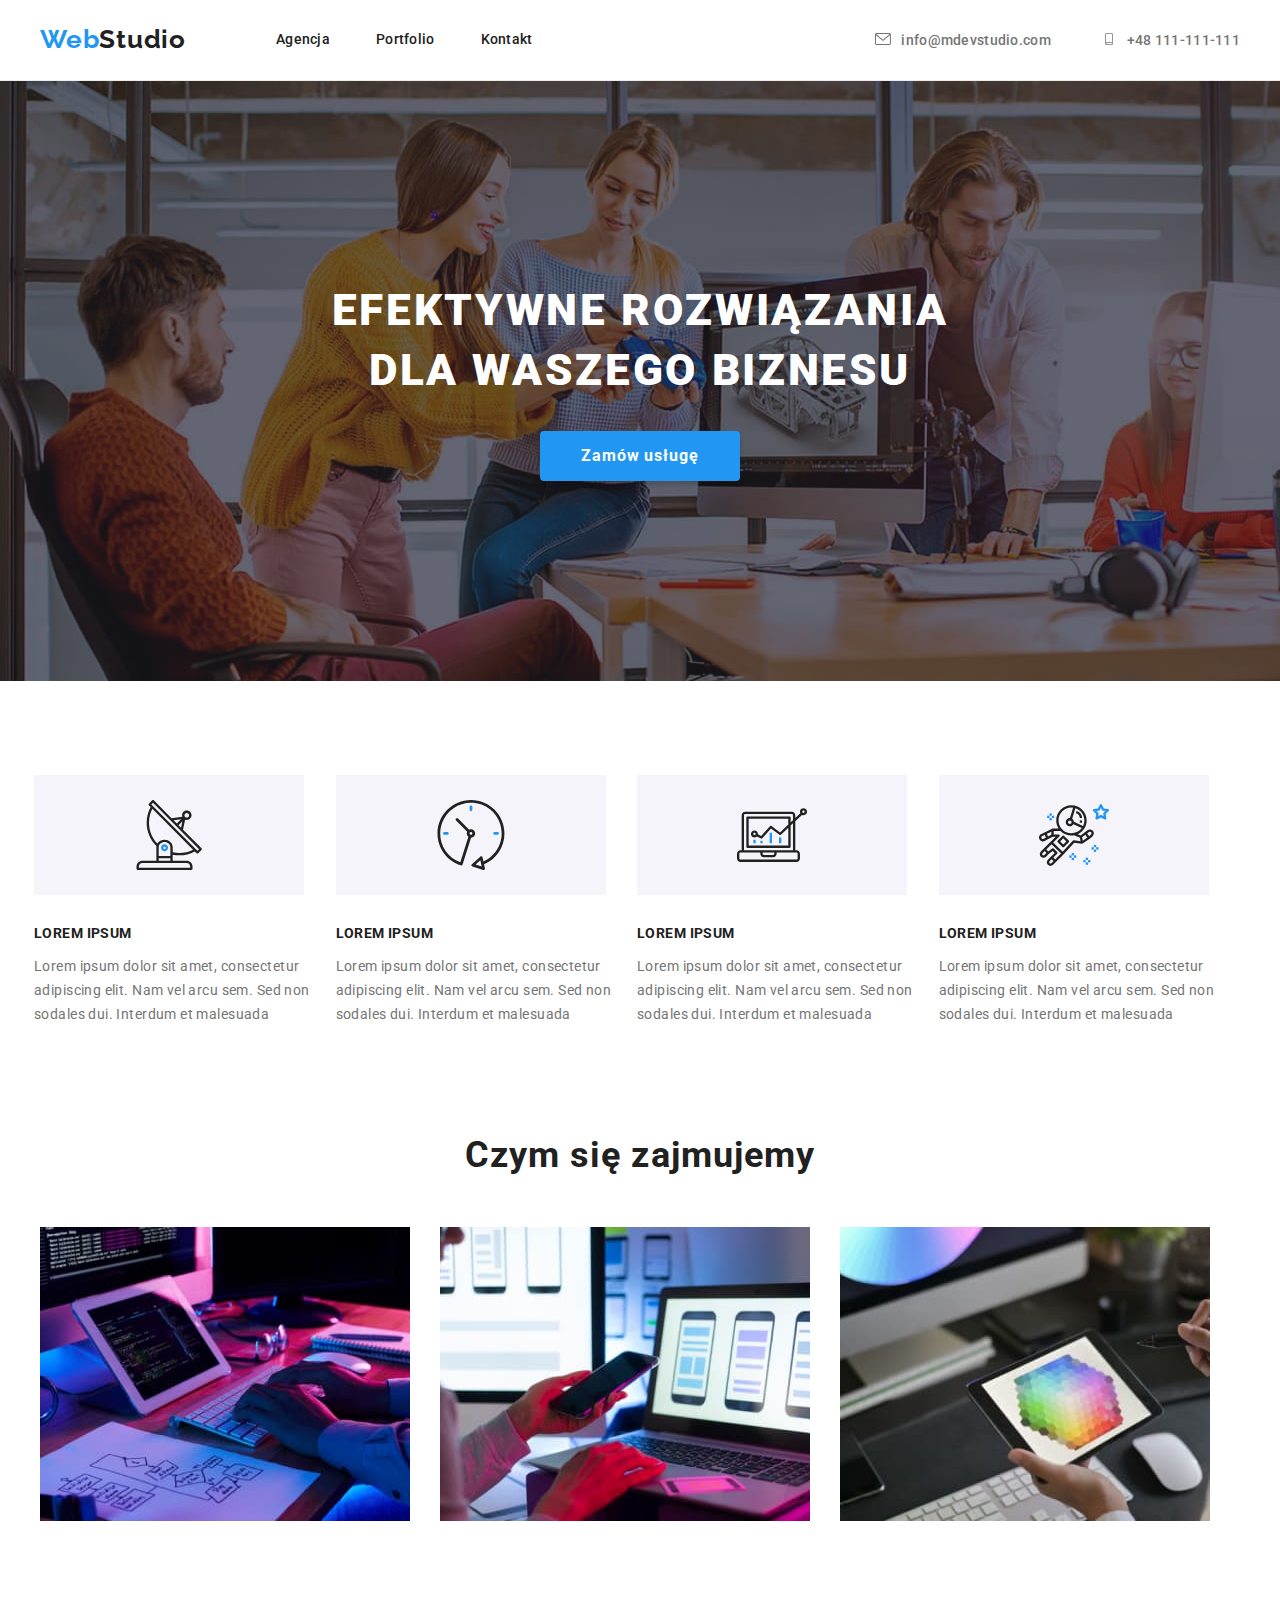
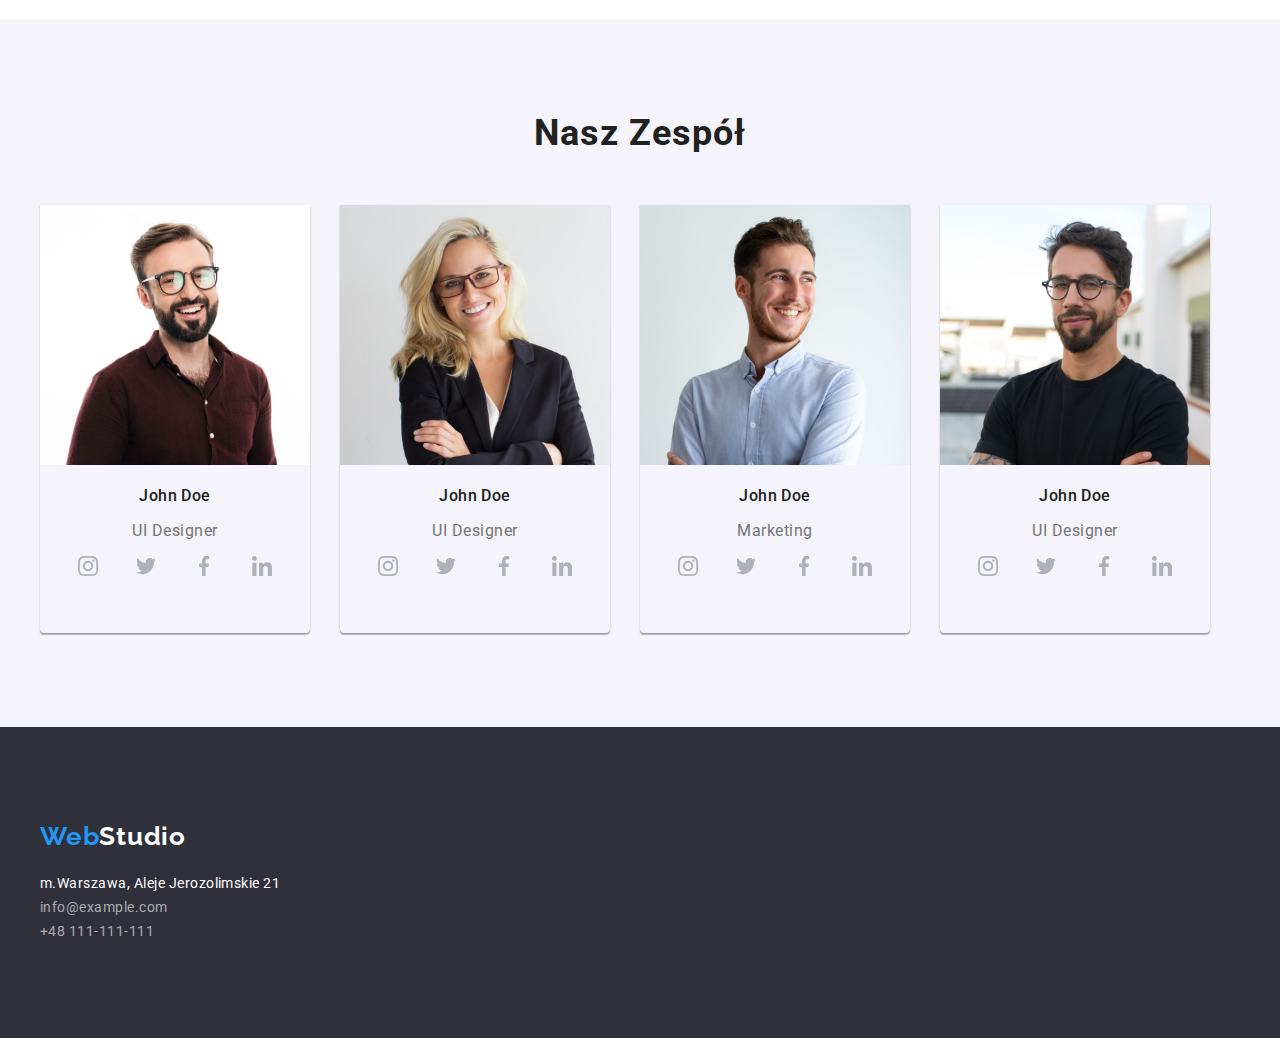
==== index.html @ e5f401e1 "social ikonki" ====
<!DOCTYPE html>
<html lang="pl">
  <head>
    <meta charset="utf-8" />
    <link
      rel="stylesheet"
      href="https://cdnjs.cloudflare.com/ajax/libs/modern-normalize/1.0.0/modern-normalize.min.css"
    />
    <link rel="stylesheet" href="./css/style.css" />
    <link rel="preconnect" href="https://fonts.googleapis.com" />
    <link rel="preconnect" href="https://fonts.gstatic.com" crossorigin />
    <link
      href="https://fonts.googleapis.com/css2?family=Raleway:wght@700&family=Roboto:wght@400;500;700;900&display=swap"
      rel="stylesheet"
    />
    <title>WebStudio</title>
  </head>

  <body>
    <header class="header">
      <div class="container">
        <a class="logo" href="index.html"
          >Web<span class="span-logo">Studio</span></a
        >
        <nav class="navigation">
          <ul class="nav-list">
            <li class="nav-list-item">
              <a class="nav-list-link" href="./index.html">Agencja</a>
            </li>
            <li class="nav-list-item">
              <a class="nav-list-link" href="./portfolio.html">Portfolio</a>
            </li>
            <li class="nav-list-item">
              <a class="nav-list-link" href="/contact">Kontakt</a>
            </li>
          </ul>
        </nav>

        <a class="nav-address-mail" href="mailto:info@devstudio.com">
          <svg class="icon-envelope">
            <use href="./images/icons.svg#icon-envelope"></use></svg
          >info@mdevstudio.com</a
        >
        <a class="nav-address-phone" href="tel:+48111111111">
          <svg class="icon-smartphone">
            <use href="./images/icons.svg#icon-smartphone"></use></svg
          >+48 111-111-111</a
        >
      </div>
    </header>

    <main>
      <section class="welcome">
        <div class="container">
          <h1 class="main-header">EFEKTYWNE ROZWIĄZANIA DLA WASZEGO BIZNESU</h1>
          <button class="main-button" type="button">Zamów usługę</button>
        </div>
      </section>
      <section class="advantages section">
        <div class="container">
          <ul class="lorem-list">
            <li class="lorem-list-item">
              <div class="icon">
                <svg class="icon-group">
                  <use href="./images/icons.svg#icon-Group1"></use>
                </svg>
              </div>
              <h3 class="heading">LOREM IPSUM</h3>
              <p class="lorem-list-p">
                Lorem ipsum dolor sit amet, consectetur adipiscing elit. Nam vel
                arcu sem. Sed non sodales dui. Interdum et malesuada
              </p>
            </li>
            <li class="lorem-list-item">
              <div class="icon">
                <svg class="icon-group">
                  <use href="./images/icons.svg#icon-clock"></use>
                </svg>
              </div>
              <h3 class="heading">LOREM IPSUM</h3>
              <p class="lorem-list-p">
                Lorem ipsum dolor sit amet, consectetur adipiscing elit. Nam vel
                arcu sem. Sed non sodales dui. Interdum et malesuada
              </p>
            </li>
            <li class="lorem-list-item">
              <div class="icon">
                <svg class="icon-group">
                  <use href="./images/icons.svg#icon-Group3"></use>
                </svg>
              </div>
              <h3 class="heading">LOREM IPSUM</h3>
              <p class="lorem-list-p">
                Lorem ipsum dolor sit amet, consectetur adipiscing elit. Nam vel
                arcu sem. Sed non sodales dui. Interdum et malesuada
              </p>
            </li>
            <li class="lorem-list-item">
              <div class="icon">
                <svg class="icon-group">
                  <use href="./images/icons.svg#icon-Group4"></use>
                </svg>
              </div>
              <h3 class="heading">LOREM IPSUM</h3>
              <p class="lorem-list-p">
                Lorem ipsum dolor sit amet, consectetur adipiscing elit. Nam vel
                arcu sem. Sed non sodales dui. Interdum et malesuada
              </p>
            </li>
          </ul>
        </div>
      </section>

      <section class="section">
        <div class="container">
          <h2 class="section-header">Czym się zajmujemy</h2>
          <ul class="works-list">
            <li class="works-list-item">
              <img
                src="./images/box1.jpg"
                alt="osoba pracująca przy komputerze"
                width="370"
                height="294"
              />
            </li>
            <li class="works-list-item">
              <img
                src="./images/box2.jpg"
                alt="osoba sprawdzająca telefon przy komputerze"
                width="370"
                height="294"
              />
            </li>
            <li class="works-list-item">
              <img
                src="./images/box3.jpg"
                alt="osoba sprawdzająca gamę kolorów na tablecie"
                width="370"
                height="294"
              />
            </li>
          </ul>
        </div>
      </section>

      <section class="section team">
        <div class="container">
          <h2 class="section-header">Nasz Zespół</h2>
          <ul class="team-list">
            <li class="team-list-item">
              <figure class="team-list-card">
                <img
                  src="./images/img1.jpg"
                  width="270"
                  height="260"
                  alt="product designer"
                />
                <figcaption class="team-caption">
                  <p class="name">John Doe</p>
                  <p class="tile">UI Designer</p>
                </figcaption>
                <div class="socials-links">
                  <a class="team-list-link" href="#">
                    <svg class="social-icon">
                      <use href="./images/icons.svg#icon-instagram"></use>
                    </svg>
                  </a>
                  <a class="team-list-link" href="#">
                    <svg class="social-icon">
                      <use href="./images/icons.svg#icon-twitter"></use>
                    </svg>
                  </a>
                  <a class="team-list-link" href="#">
                    <svg class="social-icon">
                      <use href="./images/icons.svg#icon-facebook"></use>
                    </svg>
                  </a>
                  <a class="team-list-link" href="#">
                    <svg class="social-icon">
                      <use href="./images/icons.svg#icon-linkedin"></use>
                    </svg>
                  </a>
                </div>
              </figure>
            </li>
            <li class="team-list-item">
              <figure class="team-list-card">
                <img
                  src="./images/img.jpg"
                  width="270"
                  height="260"
                  alt="frontend developer"
                />
                <figcaption>
                  <p class="name">John Doe</p>
                  <p class="tile">UI Designer</p>
                </figcaption>
                <div class="socials-links">
                  <a class="team-list-link" href="#">
                    <svg class="social-icon">
                      <use href="./images/icons.svg#icon-instagram"></use>
                    </svg>
                  </a>
                  <a class="team-list-link" href="#">
                    <svg class="social-icon">
                      <use href="./images/icons.svg#icon-twitter"></use>
                    </svg>
                  </a>
                  <a class="team-list-link" href="#">
                    <svg class="social-icon">
                      <use href="./images/icons.svg#icon-facebook"></use>
                    </svg>
                  </a>
                  <a class="team-list-link" href="#">
                    <svg class="social-icon">
                      <use href="./images/icons.svg#icon-linkedin"></use>
                    </svg>
                  </a>
                </div>
              </figure>
            </li>
            <li class="team-list-item">
              <figure class="team-list-card">
                <img
                  src="./images/img2.jpg"
                  width="270"
                  height="260"
                  alt="Marketing"
                />
                <figcaption>
                  <p class="name">John Doe</p>
                  <p class="tile">Marketing</p>
                </figcaption>
                <div class="socials-links">
                  <a class="team-list-link" href="#">
                    <svg class="social-icon">
                      <use href="./images/icons.svg#icon-instagram"></use>
                    </svg>
                  </a>
                  <a class="team-list-link" href="#">
                    <svg class="social-icon">
                      <use href="./images/icons.svg#icon-twitter"></use>
                    </svg>
                  </a>
                  <a class="team-list-link" href="#">
                    <svg class="social-icon">
                      <use href="./images/icons.svg#icon-facebook"></use>
                    </svg>
                  </a>
                  <a class="team-list-link" href="#">
                    <svg class="social-icon">
                      <use href="./images/icons.svg#icon-linkedin"></use>
                    </svg>
                  </a>
                </div>
              </figure>
            </li>
            <li class="team-list-item">
              <figure class="team-list-card">
                <img
                  src="./images/img3.jpg"
                  width="270"
                  height="260"
                  alt="UI Designer"
                />
                <figcaption>
                  <p class="name">John Doe</p>
                  <p class="tile">UI Designer</p>
                </figcaption>
                <div class="socials-links">
                  <a class="team-list-link" href="#">
                    <svg class="social-icon">
                      <use href="./images/icons.svg#icon-instagram"></use>
                    </svg>
                  </a>
                  <a class="team-list-link" href="#">
                    <svg class="social-icon">
                      <use href="./images/icons.svg#icon-twitter"></use>
                    </svg>
                  </a>
                  <a class="team-list-link" href="#">
                    <svg class="social-icon">
                      <use href="./images/icons.svg#icon-facebook"></use>
                    </svg>
                  </a>
                  <a class="team-list-link" href="#">
                    <svg class="social-icon">
                      <use href="./images/icons.svg#icon-linkedin"></use>
                    </svg>
                  </a>
                </div>
              </figure>
            </li>
          </ul>
        </div>
      </section>
    </main>

    <footer class="footer section">
      <div class="container">
        <a class="logo-down" href="/logo"
          >Web<span class="footer-logo">Studio</span></a
        >
        <address class="address">
          m.Warszawa, Aleje Jerozolimskie 21
          <a class="foot-link" href="mailto:info@example.com"
            >info@example.com</a
          >
          <a class="foot-link" href="tel:+48111111111">+48 111-111-111</a>
        </address>
      </div>
    </footer>
  </body>
</html>
---- css/style.css ----
:root {
    --main-font: 'Roboto', sans-serif;
    --secondary-font: 'Raleway', sans-serif;
    --main-color: #757575;
    --secondary-color: #2196f3;
    --third-color: #fff;
    --four-color: #212121;
    --fifth-color: #2f303a;
    --sixth-color: rgba(255, 255, 255, 0.6);
    --seventh-color: #F5F4FA;
    --header-color: #ECECEC;
    --shadow-color: rgba(0, 0, 0, 0.15);
    --team-shadow-color: rgba(0, 0, 0, 0.12), 0px 1px 1px rgba(0, 0, 0, 0.14), 0px 2px 1px rgba(0, 0, 0, 0.2);
    --button-shadow-color: rgba(0, 0, 0, 0.1), 0px 1px 2px rgba(0, 0, 0, 0.08), 0px 2px 2px rgba(0, 0, 0, 0.12);
    --bg-overlay: rgba(47, 48, 58, 0.4);                   
}
body {
    font-family: var(--main-font);
    color: var(--main-color);
}

/*==== COMPONENTS ====*/
.button:hover, .button:focus, .main-button:hover, .main-button:focus {
    background-color: var(--secondary-color);
    color: var(--third-color);
    cursor: pointer;
    box-shadow: 0px 3px 1px var(--button-shadow-color);
    border-radius: 4px;
}

.span-logo {
    color: var(--four-color);
}

.footer-logo {
    color: var(--third-color);
}

.container {
    width: 1200px;
    margin: 0 auto;
}

.section {
    padding: 94px 0;
}

h1, h2, h3, h4, h5, h6 {
    margin: 0;
}
.lorem-list, .works-list, .team-list, .button-list, .nav-list, .photo-list {
    list-style-type: none;
}

ul, li {
    margin: 0;
    padding: 0;
}

p {
    padding: 0;
} 

figure, figcaption {
    margin: 0;
    padding: 0;
}

.nav-list-link:hover, .nav-list-link:focus, .nav-address-mail:hover,
.nav-address-mail:focus, .nav-address-phone:hover, .nav-address-phone:focus,
.team-list-link:hover, .team-list-link:focus {
    color: var(--secondary-color);
}

/*==== HEADER ====*/

.header {
    border-bottom: 1px solid var(--header-color)
}

.header .container {
    display: flex;
    padding-top: 24px;
    padding-bottom: 25px;
    align-items: center;
}

.logo, .logo-down {
    font-family: var(--secondary-font);
    font-size: 26px;
    line-height: 1.192;
    font-weight: 700;
    letter-spacing: 0.03em;
    text-decoration: none;
    color: var(--secondary-color);
    margin-right: 90px;
}

.nav-list {
    display: flex;
}

.nav-list-item:not(:last-child) {
    margin-right: 46px;
}

.nav-list-link {
    color: var(--four-color);
}

.nav-address-mail, .nav-address-phone {
    display: flex;
    color: var(--main-color);
    align-items: center;
    
}
.nav-address-mail {
    margin-left: auto;
    margin-right: 50px;
}

.icon-smartphone, .icon-envelope {
    width: 16px;
    height: 12px;
    margin-right: 10px;
}

.nav-list-link, .nav-address-mail, .nav-address-phone {
    font-weight: 500;
    font-size: 14px;
    line-height: 1.142;
    letter-spacing: 0.02em;
    text-decoration: none;
}

/*==== MAIN ====*/

.welcome {
    background-image: linear-gradient(
        var(--bg-overlay),
        var(--bg-overlay)),
    url("/images/bg-img.jpg");
    background-size: cover;
    background-repeat: no-repeat;
    display: flex;
    padding-top: 200px;
    padding-bottom: 200px;
}

.welcome .main-header {
    width: 696px;
    text-align: center;
    margin-left: auto;
    margin-right: auto;
}

.main-header {
    font-weight: 900;
    font-size: 44px;
    line-height: 1.363;
    letter-spacing: 0.06em;
    text-transform: uppercase;
    color: var(--third-color);
    margin-bottom: 30px;
}

.main-button {
    display: block;
    color: var(--third-color);
    background-color: var(--secondary-color);
    margin-right: auto;
    margin-left: auto;
    padding: 10px 41px;
    font-weight: 700;
    font-size: 16px;
    line-height: 1.875;
    align-items: center;
    text-align: center;
    letter-spacing: 0.06em;
    border-style: none;
    box-shadow: 0px 4px 4px var(--shadow-color);
    border-radius: 4px;
}

.advantages {
    padding-bottom: 0;
}

.lorem-list {
    display: flex;
    justify-content: space-evenly;
    margin-left: -30px;
}

.lorem-list-item {
    flex-basis: calc(100% / 4 - 30px);
  }

.icon {
    width: 270px;
    height: 120px;
    background-color: var(--seventh-color);
    display: flex;
    justify-content: center;
    align-items: center;
    margin-bottom: 30px;
}

.icon-group {
    width: 70px;
    height: 70px; 
}

.heading {
    color: var(--four-color);
    text-transform: uppercase;
    font-weight: 700;
    font-size: 14px;
    line-height: 1.142;
    letter-spacing: 0.03em;ś
}

.lorem-list-p {
    font-size: 14px;
    line-height: 1.714;
    letter-spacing: 0.03em;
    color: var(--main-color);
}

.section-header {
    font-weight: 700;
    font-size: 36px;
    line-height: 1.166;
    letter-spacing: 0.03em;
    text-align: center;
    margin-bottom: 50px;
    color: var(--four-color);
}

.works-list {
    display: flex;
    justify-content: space-evenly;
    margin-left: -30px;
}

.works-list-item {
    flex-basis: calc(100%/3-30px);
}

.team {
    background-color: var(--seventh-color);  
}

.team-list {
    display: flex;
    justify-content: space-evenly;
    margin-left: -30px;
}

.team-list-item: {
    flex-basis: calc(100%/4-30px);
  }

.team-list-card {
    box-shadow: 0px 1px 3px var(--team-shadow-color);
    border-radius: 0px 0px 4px 4px;
    height: 428px;
}

.socials-links {
    display: flex;
    justify-content: space-evenly;
    align-content: center;
}

.team-list-link {
    text-decoration: none;

}

.social-icon {
    width: 20px;
    height: 20px; 
}

.team-list-link:focus, .team-list-link:hover {
    width: 44px;
    height: 44px;
    background-color: var(--secondary-color);
    border-radius: 50%;
    fill: var(--third-color);
}

.name {
    font-weight: 500;
    font-size: 16px;
    line-height: 1.187;
    letter-spacing: 0.03rem;
    color: var(--four-color);
    text-align: center;
}

.tile {
    font-size: 16px;
    line-height: 1.187;
    letter-spacing: 0.03rem;
    text-align: center;
}

/* ===== FOOTER ===== */

.footer {
    background-color: var(--fifth-color);
}

.container .address {
    display: flex;
    flex-direction: column;
}

.address {
    font-size: 14px;
    line-height: 1.714;
    color: var(--third-color);
    font-style: normal;
    letter-spacing: 0.03rem;
    margin-top: 20px;
}

.foot-link {
    text-decoration: none;
    color: var(--sixth-color);
}

.foot-link:hover, .foot-link:focus {
    color: var(--secondary-color);
}

/* ===== PORTFOLIO ===== */
.button { 
    font-weight: 500;
    font-size: 16px;
    line-height: 1.625;
    letter-spacing: 0.03em;
    color: var(--four-color);
    text-align: center;
    background-color: var(--seventh-color);
    border-radius: 4px;
    border: transparent;
}

.button-list {
    display: flex;
    justify-content: center;
    margin-bottom: 50px;
}

.button-list-item:not(:last-child) {
    margin-right: 8px;
}

.photo-list {
    display: flex;
    flex-wrap: wrap;
    margin-left: -30px;
    margin-top: -30px;
    justify-content: space-between;
}

.list-item {
    margin-left: 30px;
    margin-top: 30px;
    flex-basis: calc(100% / 3 - 30px);
}

.text-border {
    border-left: 1px solid #EEEEEE;
    border-bottom: 1px solid #EEEEEE;
    border-right: 1px solid #EEEEEE;
    width: 370px;
    padding-left: 24px;
}

.overtitle {
    color: var(--four-color);
    font-weight: 700;
    font-size: 18px;
    line-height: 2;
    letter-spacing: 0.06em;
    margin: 0;
    padding: 0;
}

.undertitle {
    font-size: 16px;
    line-height: 30px;
    letter-spacing: 0.03em;
    text-align: left;

}
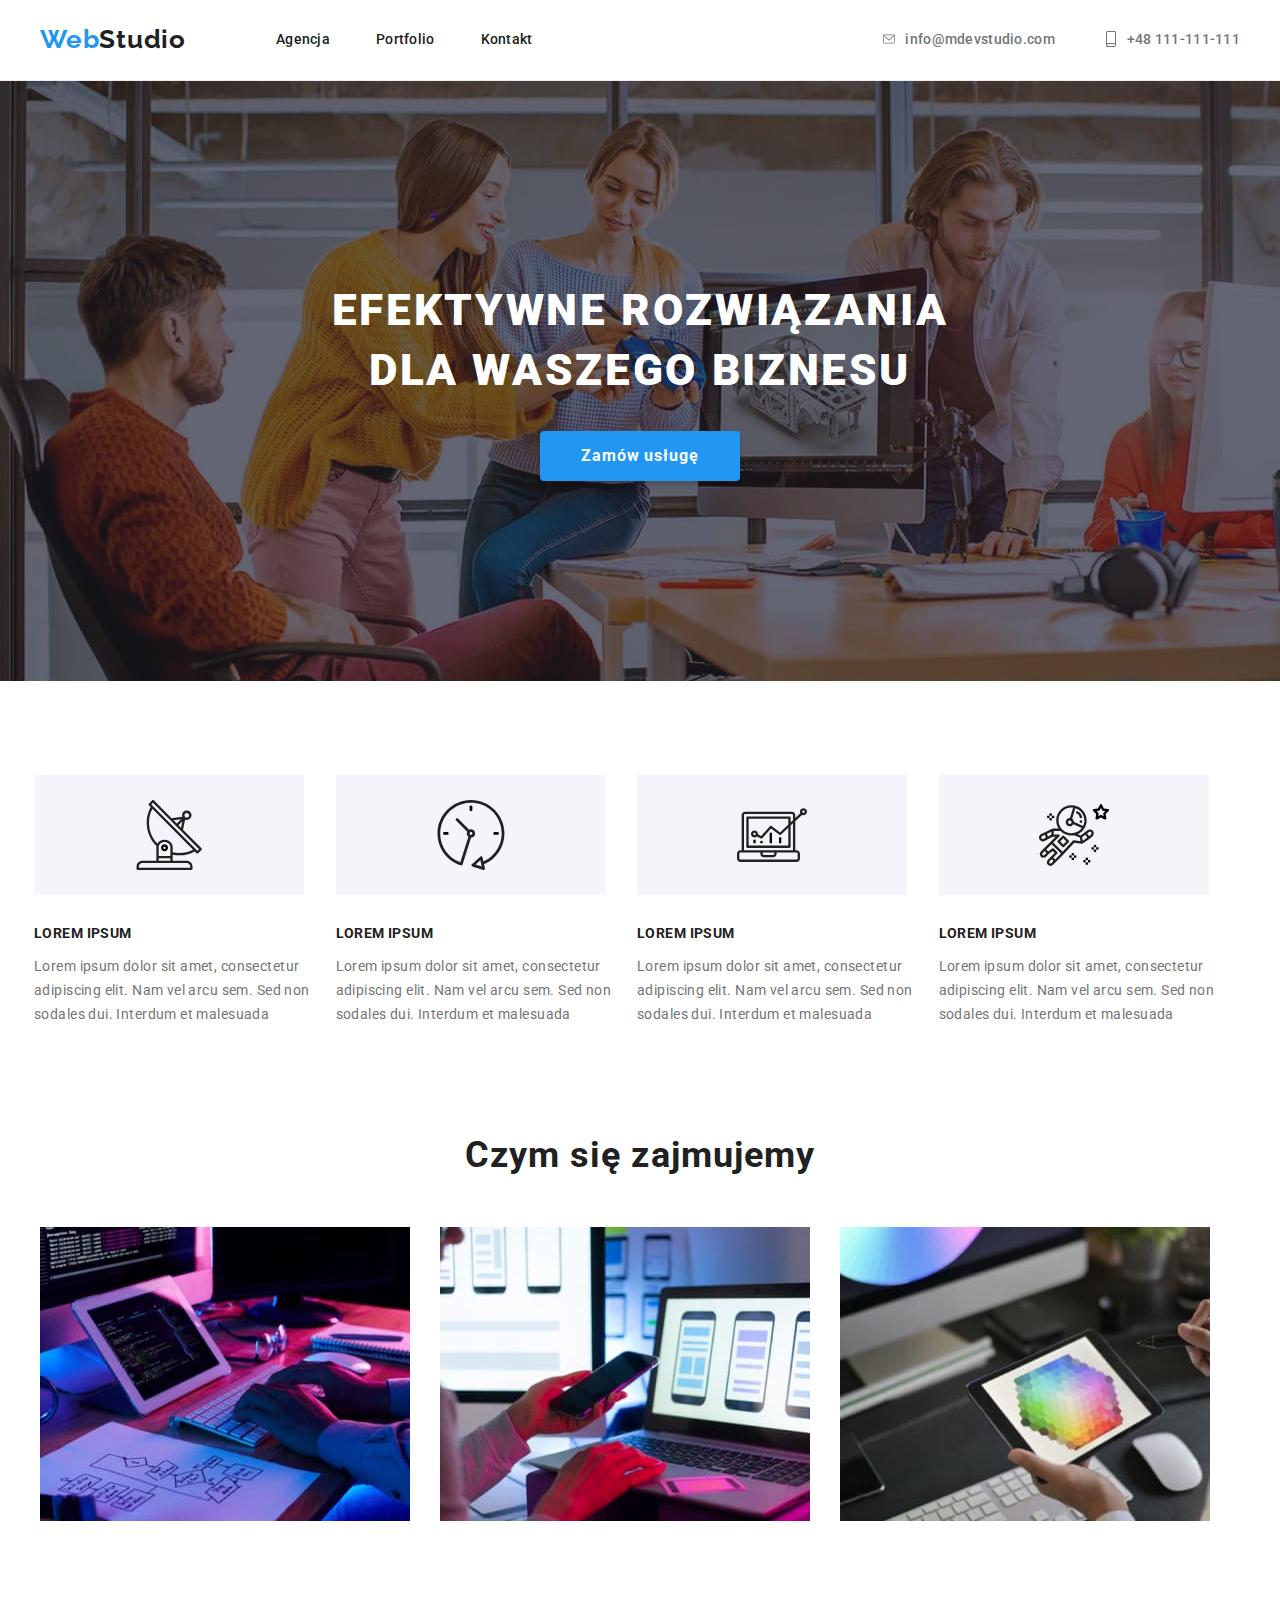
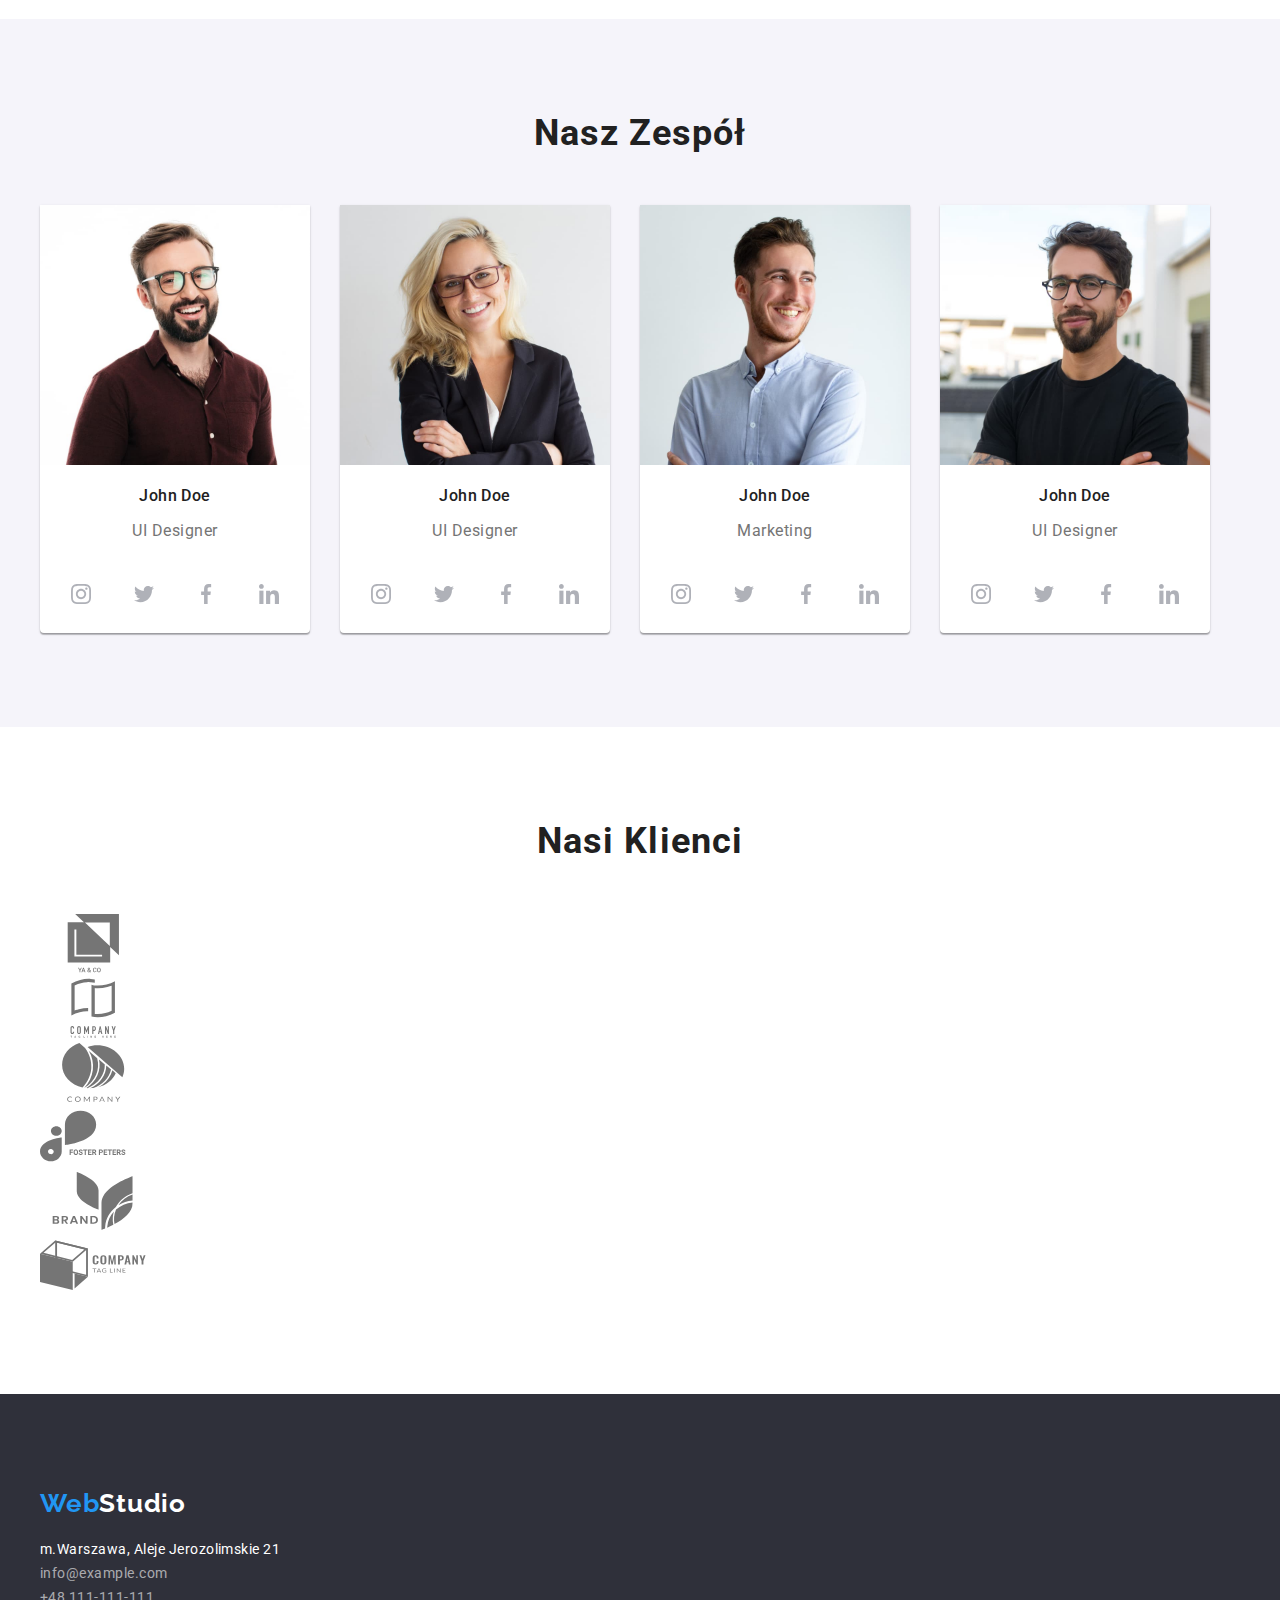
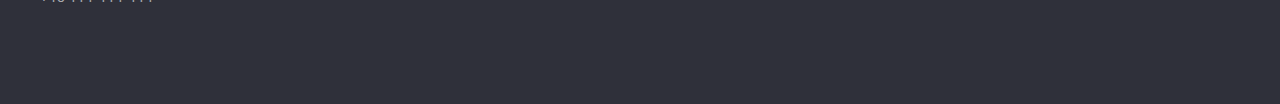
==== commit 1f7974af: "clients section" ====
--- a/index.html
+++ b/index.html
@@ -37,12 +37,12 @@
         </nav>
 
         <a class="nav-address-mail" href="mailto:info@devstudio.com">
-          <svg class="icon-envelope">
+          <svg class="contact-icon" width="12" height="16">
             <use href="./images/icons.svg#icon-envelope"></use></svg
           >info@mdevstudio.com</a
         >
         <a class="nav-address-phone" href="tel:+48111111111">
-          <svg class="icon-smartphone">
+          <svg class="contact-icon" width="12" height="16">
             <use href="./images/icons.svg#icon-smartphone"></use></svg
           >+48 111-111-111</a
         >
@@ -61,7 +61,7 @@
           <ul class="lorem-list">
             <li class="lorem-list-item">
               <div class="icon">
-                <svg class="icon-group">
+                <svg class="icon-group" width="70" height="70">
                   <use href="./images/icons.svg#icon-Group1"></use>
                 </svg>
               </div>
@@ -73,7 +73,7 @@
             </li>
             <li class="lorem-list-item">
               <div class="icon">
-                <svg class="icon-group">
+                <svg class="icon-group" width="70" height="70">
                   <use href="./images/icons.svg#icon-clock"></use>
                 </svg>
               </div>
@@ -85,7 +85,7 @@
             </li>
             <li class="lorem-list-item">
               <div class="icon">
-                <svg class="icon-group">
+                <svg class="icon-group" width="70" height="70">
                   <use href="./images/icons.svg#icon-Group3"></use>
                 </svg>
               </div>
@@ -97,7 +97,7 @@
             </li>
             <li class="lorem-list-item">
               <div class="icon">
-                <svg class="icon-group">
+                <svg class="icon-group" width="70" height="70">
                   <use href="./images/icons.svg#icon-Group4"></use>
                 </svg>
               </div>
@@ -161,22 +161,22 @@
                 </figcaption>
                 <div class="socials-links">
                   <a class="team-list-link" href="#">
-                    <svg class="social-icon">
+                    <svg class="social-icon" width="20" height="20">
                       <use href="./images/icons.svg#icon-instagram"></use>
                     </svg>
                   </a>
                   <a class="team-list-link" href="#">
-                    <svg class="social-icon">
+                    <svg class="social-icon" width="20" height="20">
                       <use href="./images/icons.svg#icon-twitter"></use>
                     </svg>
                   </a>
                   <a class="team-list-link" href="#">
-                    <svg class="social-icon">
+                    <svg class="social-icon" width="20" height="20">
                       <use href="./images/icons.svg#icon-facebook"></use>
                     </svg>
                   </a>
                   <a class="team-list-link" href="#">
-                    <svg class="social-icon">
+                    <svg class="social-icon" width="20" height="20">
                       <use href="./images/icons.svg#icon-linkedin"></use>
                     </svg>
                   </a>
@@ -197,22 +197,22 @@
                 </figcaption>
                 <div class="socials-links">
                   <a class="team-list-link" href="#">
-                    <svg class="social-icon">
+                    <svg class="social-icon" width="20" height="20">
                       <use href="./images/icons.svg#icon-instagram"></use>
                     </svg>
                   </a>
                   <a class="team-list-link" href="#">
-                    <svg class="social-icon">
+                    <svg class="social-icon" width="20" height="20">
                       <use href="./images/icons.svg#icon-twitter"></use>
                     </svg>
                   </a>
                   <a class="team-list-link" href="#">
-                    <svg class="social-icon">
+                    <svg class="social-icon" width="20" height="20">
                       <use href="./images/icons.svg#icon-facebook"></use>
                     </svg>
                   </a>
                   <a class="team-list-link" href="#">
-                    <svg class="social-icon">
+                    <svg class="social-icon" width="20" height="20">
                       <use href="./images/icons.svg#icon-linkedin"></use>
                     </svg>
                   </a>
@@ -233,22 +233,22 @@
                 </figcaption>
                 <div class="socials-links">
                   <a class="team-list-link" href="#">
-                    <svg class="social-icon">
+                    <svg class="social-icon" width="20" height="20">
                       <use href="./images/icons.svg#icon-instagram"></use>
                     </svg>
                   </a>
                   <a class="team-list-link" href="#">
-                    <svg class="social-icon">
+                    <svg class="social-icon" width="20" height="20">
                       <use href="./images/icons.svg#icon-twitter"></use>
                     </svg>
                   </a>
                   <a class="team-list-link" href="#">
-                    <svg class="social-icon">
+                    <svg class="social-icon" width="20" height="20">
                       <use href="./images/icons.svg#icon-facebook"></use>
                     </svg>
                   </a>
                   <a class="team-list-link" href="#">
-                    <svg class="social-icon">
+                    <svg class="social-icon" width="20" height="20">
                       <use href="./images/icons.svg#icon-linkedin"></use>
                     </svg>
                   </a>
@@ -263,34 +263,84 @@
                   height="260"
                   alt="UI Designer"
                 />
-                <figcaption>
+                <figcaption class="team-caption">
                   <p class="name">John Doe</p>
                   <p class="tile">UI Designer</p>
                 </figcaption>
                 <div class="socials-links">
                   <a class="team-list-link" href="#">
-                    <svg class="social-icon">
+                    <svg class="social-icon" width="20" height="20">
                       <use href="./images/icons.svg#icon-instagram"></use>
                     </svg>
                   </a>
                   <a class="team-list-link" href="#">
-                    <svg class="social-icon">
+                    <svg class="social-icon" width="20" height="20">
                       <use href="./images/icons.svg#icon-twitter"></use>
                     </svg>
                   </a>
                   <a class="team-list-link" href="#">
-                    <svg class="social-icon">
+                    <svg class="social-icon" width="20" height="20">
                       <use href="./images/icons.svg#icon-facebook"></use>
                     </svg>
                   </a>
                   <a class="team-list-link" href="#">
-                    <svg class="social-icon">
+                    <svg class="social-icon" width="20" height="20">
                       <use href="./images/icons.svg#icon-linkedin"></use>
                     </svg>
                   </a>
                 </div>
               </figure>
             </li>
+          </ul>
+        </div>
+      </section>
+
+      <section class="clients section">
+        <div class="container">
+          <h2 class="section-header">Nasi Klienci</h2>
+          <ul class="cilents-list">
+            <li class="clients-list-item">
+              <a class="clients-list-link" href="#">
+                <svg class="client-icon" width="106" height="60">
+                  <use href="./images/icons.svg#icon-group5"></use>
+                </svg>
+              </a>
+            </li>
+            <li class="clients-list-item">
+              <a class="clients-list-link" href="#">
+                <svg class="client-icon" width="106" height="60">
+                  <use href="./images/icons.svg#icon-group6"></use>
+                </svg>
+              </a>
+            </li>
+            <li class="clients-list-item">
+              <a class="clients-list-link" href="#">
+                <svg class="client-icon" width="106" height="60">
+                  <use href="./images/icons.svg#icon-group7"></use>
+                </svg>
+              </a>
+            </li>
+            <li class="clients-list-item">
+              <a class="clients-list-link" href="#">
+                <svg class="client-icon" width="106" height="60">
+                  <use href="./images/icons.svg#icon-group8"></use>
+                </svg>
+              </a>
+            </li>
+            <li class="clients-list-item">
+              <a class="clients-list-link" href="#">
+                <svg class="client-icon" width="106" height="60">
+                  <use href="./images/icons.svg#icon-group9"></use>
+                </svg>
+              </a>
+            </li>
+            <li class="clients-list-item">
+              <a class="clients-list-link" href="#">
+                <svg class="client-icon" width="106" height="60">
+                  <use href="./images/icons.svg#icon-group10"></use>
+                </svg>
+              </a>
+            </li>            
           </ul>
         </div>
       </section>
--- a/css/style.css
+++ b/css/style.css
@@ -12,7 +12,8 @@
     --shadow-color: rgba(0, 0, 0, 0.15);
     --team-shadow-color: rgba(0, 0, 0, 0.12), 0px 1px 1px rgba(0, 0, 0, 0.14), 0px 2px 1px rgba(0, 0, 0, 0.2);
     --button-shadow-color: rgba(0, 0, 0, 0.1), 0px 1px 2px rgba(0, 0, 0, 0.08), 0px 2px 2px rgba(0, 0, 0, 0.12);
-    --bg-overlay: rgba(47, 48, 58, 0.4);                   
+    --bg-overlay: rgba(47, 48, 58, 0.4);  
+    --social-icon: #AFB1B8;                 
 }
 body {
     font-family: var(--main-font);
@@ -55,6 +56,7 @@
 ul, li {
     margin: 0;
     padding: 0;
+    list-style-type: none;
 }
 
 p {
@@ -70,6 +72,7 @@
 .nav-address-mail:focus, .nav-address-phone:hover, .nav-address-phone:focus,
 .team-list-link:hover, .team-list-link:focus {
     color: var(--secondary-color);
+    fill: var(--secondary-color);
 }
 
 /*==== HEADER ====*/
@@ -111,6 +114,7 @@
 .nav-address-mail, .nav-address-phone {
     display: flex;
     color: var(--main-color);
+    fill: var(--main-color);
     align-items: center;
     
 }
@@ -119,9 +123,7 @@
     margin-right: 50px;
 }
 
-.icon-smartphone, .icon-envelope {
-    width: 16px;
-    height: 12px;
+.contact-icon {
     margin-right: 10px;
 }
 
@@ -139,7 +141,7 @@
     background-image: linear-gradient(
         var(--bg-overlay),
         var(--bg-overlay)),
-    url("/images/bg-img.jpg");
+    url('/images/bg-img.jpg');
     background-size: cover;
     background-repeat: no-repeat;
     display: flex;
@@ -206,11 +208,6 @@
     margin-bottom: 30px;
 }
 
-.icon-group {
-    width: 70px;
-    height: 70px; 
-}
-
 .heading {
     color: var(--four-color);
     text-transform: uppercase;
@@ -265,30 +262,32 @@
     box-shadow: 0px 1px 3px var(--team-shadow-color);
     border-radius: 0px 0px 4px 4px;
     height: 428px;
+    background-color: var(--third-color);
 }
 
 .socials-links {
     display: flex;
+    padding-top: 16px;
     justify-content: space-evenly;
     align-content: center;
 }
 
 .team-list-link {
+    display: flex;
     text-decoration: none;
-
-}
-
-.social-icon {
-    width: 20px;
-    height: 20px; 
-}
-
-.team-list-link:focus, .team-list-link:hover {
     width: 44px;
     height: 44px;
+    background-color: var(--third-color);
+    justify-content: center;
+    align-items: center;
+    border-radius: 50%;
+    fill: var(--social-icon);
+}
+
+.team-list-link:focus, .team-list-link:hover {
     background-color: var(--secondary-color);
-    border-radius: 50%;
     fill: var(--third-color);
+    
 }
 
 .name {
@@ -306,6 +305,18 @@
     letter-spacing: 0.03rem;
     text-align: center;
 }
+
+/* ===== OUR CLIENTS ====*/
+.clients-list {
+    display: flex;
+    align-items: center;
+    justify-content: space-between;
+}
+
+.clients-list-link {
+    fill: var(--main-color);
+}
+
 
 /* ===== FOOTER ===== */
 
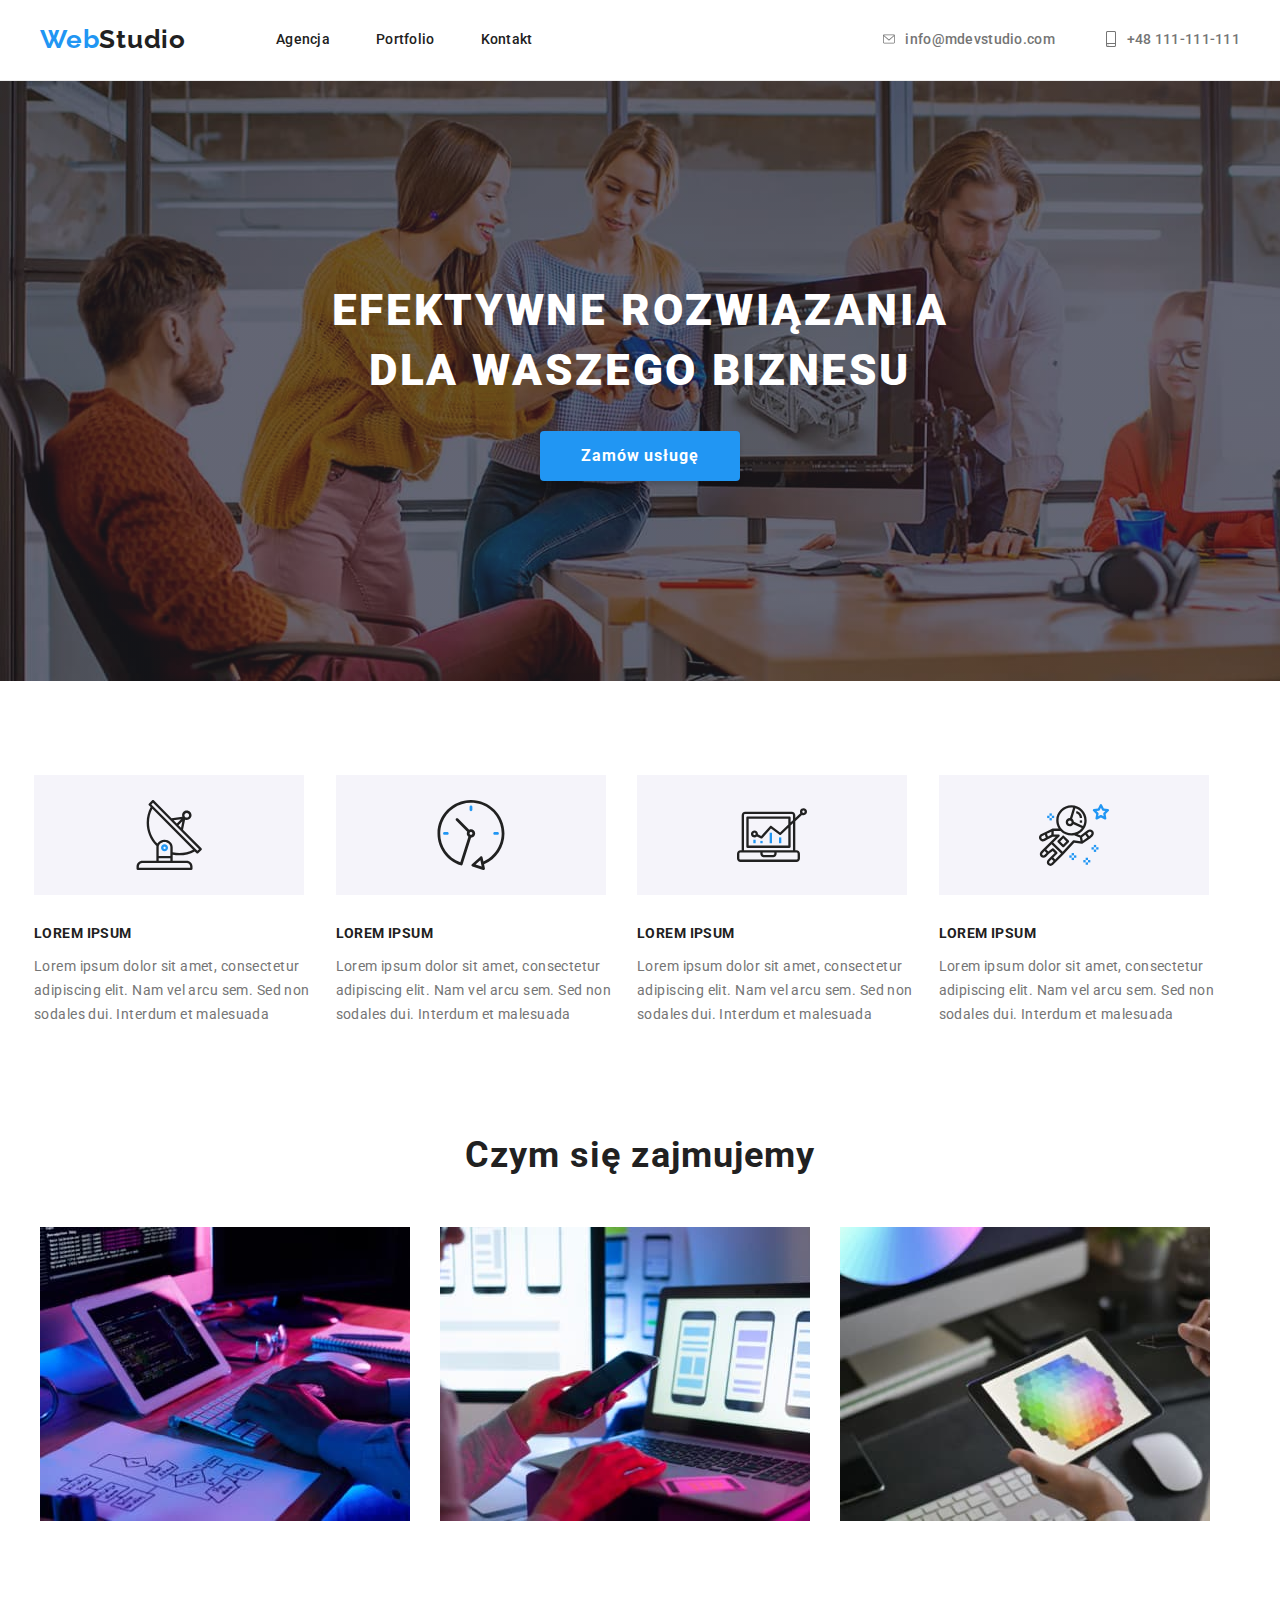
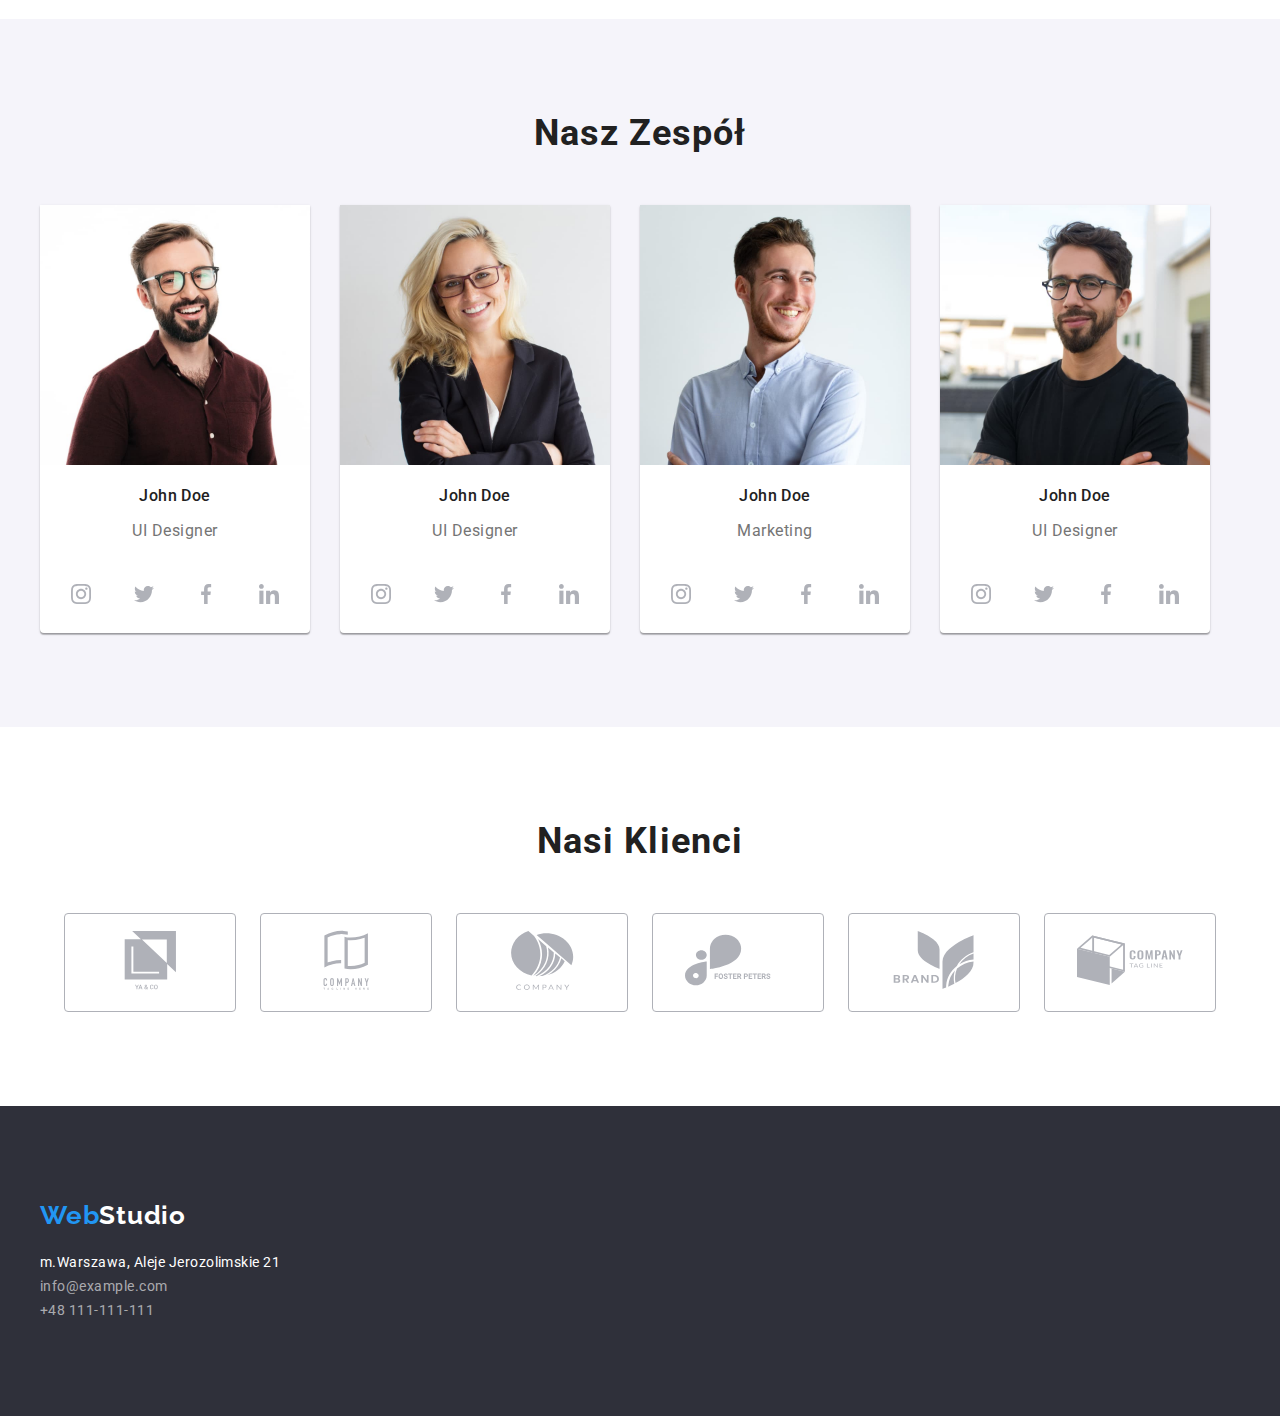
==== commit c956b429: "Pseudoelements clients section" ====
--- a/index.html
+++ b/index.html
@@ -296,7 +296,7 @@
       </section>
 
       <section class="clients section">
-        <div class="container">
+        <div class=" container">
           <h2 class="section-header">Nasi Klienci</h2>
           <ul class="cilents-list">
             <li class="clients-list-item">
--- a/css/style.css
+++ b/css/style.css
@@ -141,7 +141,7 @@
     background-image: linear-gradient(
         var(--bg-overlay),
         var(--bg-overlay)),
-    url('/images/bg-img.jpg');
+    url('../images/bg-img.jpg');
     background-size: cover;
     background-repeat: no-repeat;
     display: flex;
@@ -307,14 +307,29 @@
 }
 
 /* ===== OUR CLIENTS ====*/
-.clients-list {
-    display: flex;
-    align-items: center;
-    justify-content: space-between;
+.cilents-list {
+    display: flex;
+    align-items: center;
+    justify-content: space-evenly;
+}
+
+.clients-list-item {
+    padding: 16px 32px;
+    border: 1px solid var(--social-icon);
+    border-radius: 4px;
 }
 
 .clients-list-link {
-    fill: var(--main-color);
+    fill: var(--social-icon);
+}
+
+.clients-list-link:hover, .clients-list-link:focus
+{
+    fill: var(--secondary-color);
+}
+
+.clients-list-item:hover, .clients-list-item:focus {
+    border: 1px solid var(--secondary-color);
 }
 
 
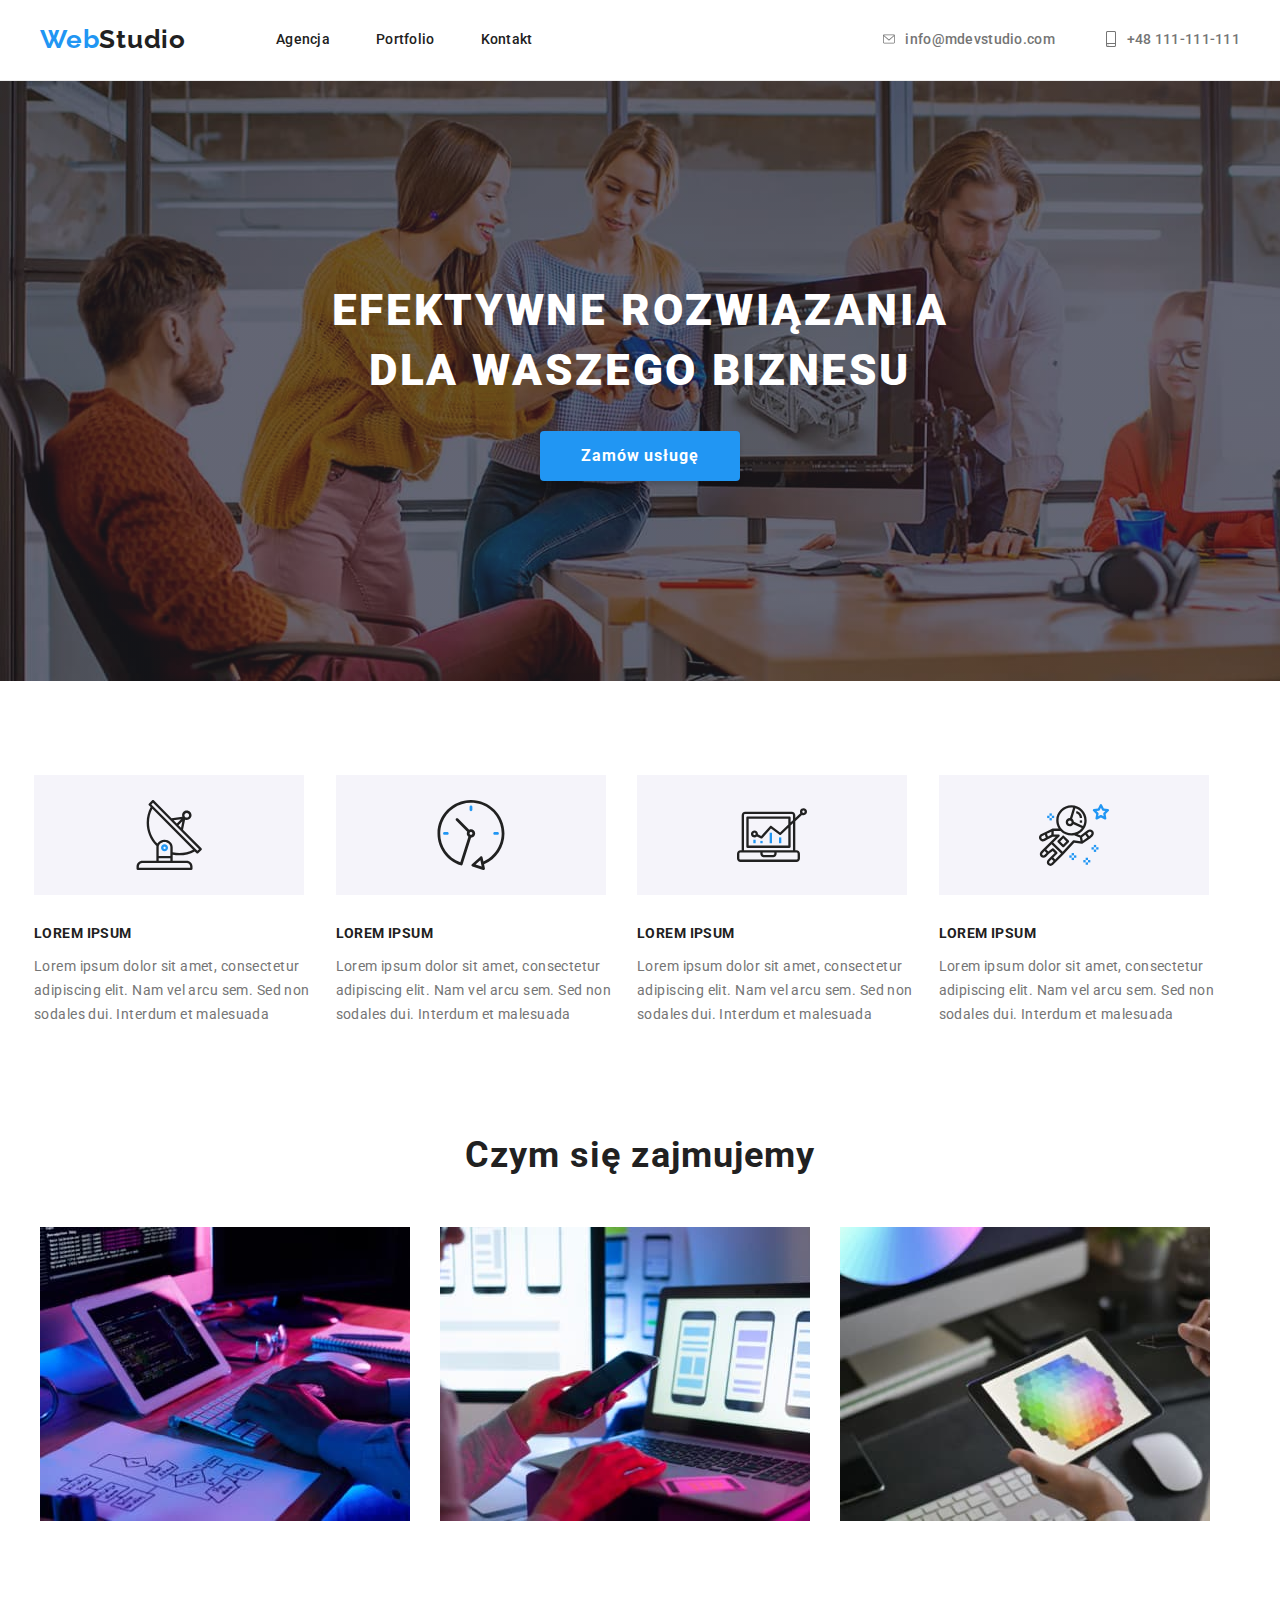
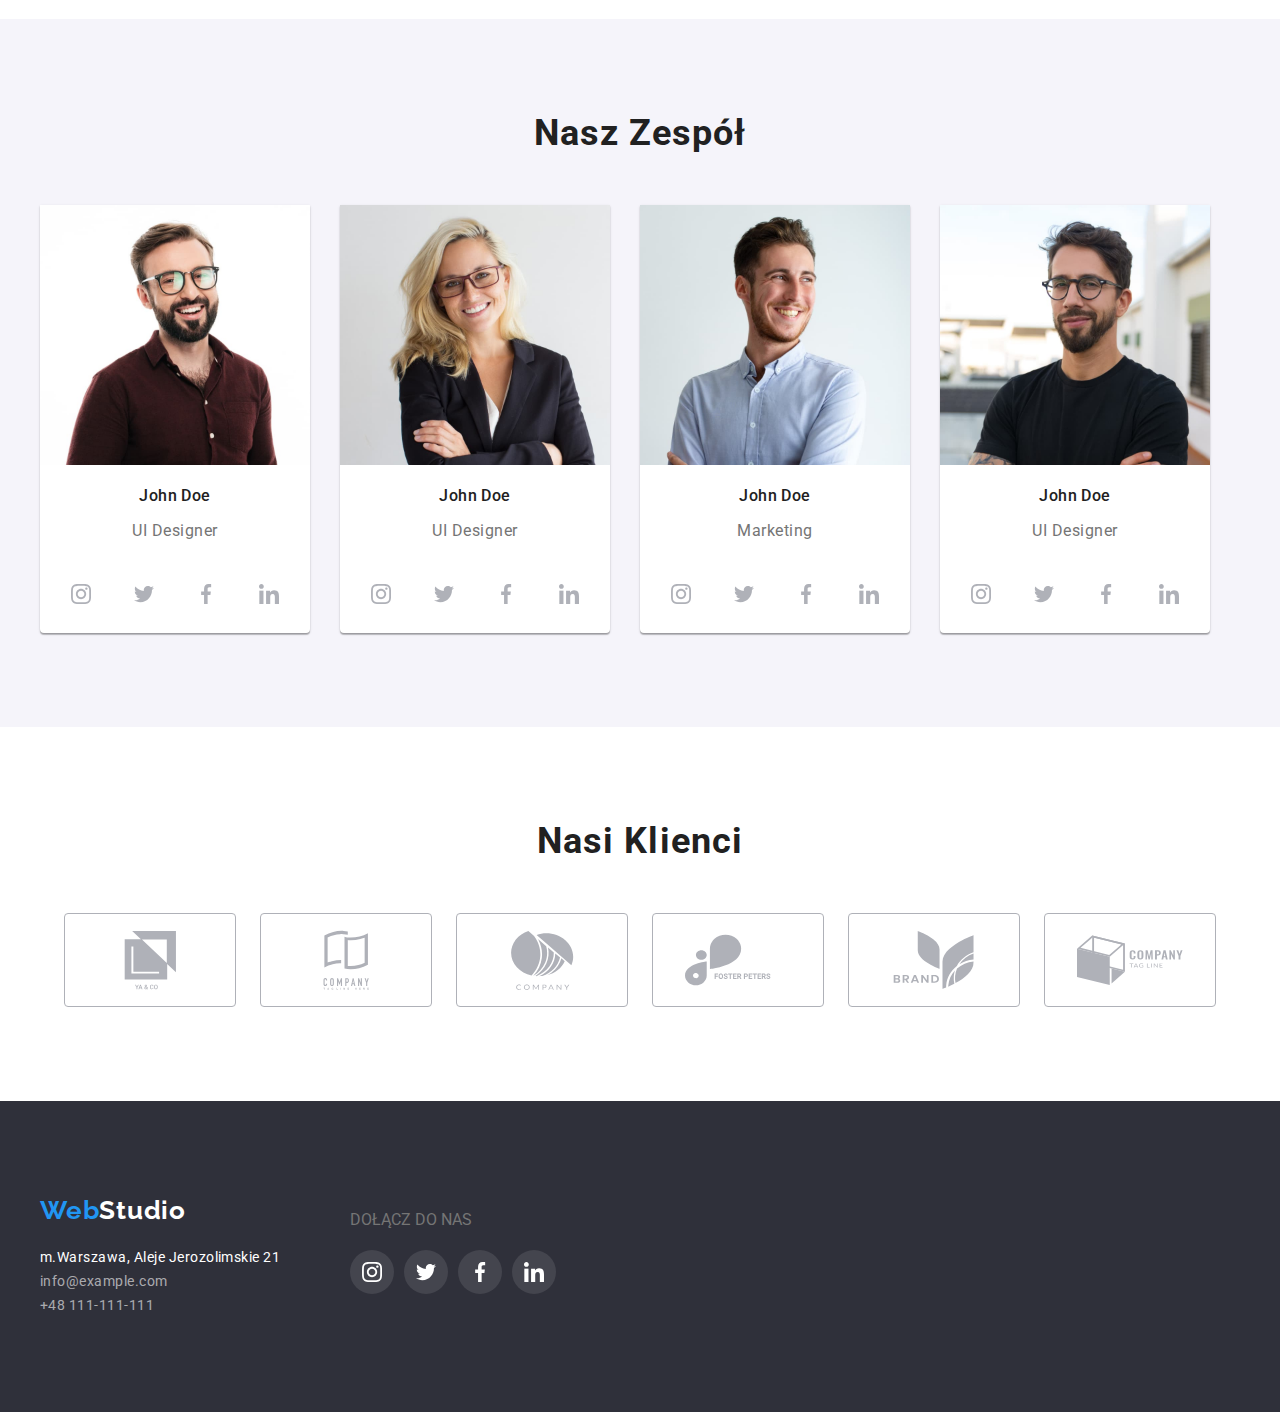
==== commit a71a8440: "Gotowe" ====
--- a/index.html
+++ b/index.html
@@ -348,16 +348,49 @@
 
     <footer class="footer section">
       <div class="container">
-        <a class="logo-down" href="/logo"
-          >Web<span class="footer-logo">Studio</span></a
-        >
-        <address class="address">
-          m.Warszawa, Aleje Jerozolimskie 21
-          <a class="foot-link" href="mailto:info@example.com"
-            >info@example.com</a
-          >
-          <a class="foot-link" href="tel:+48111111111">+48 111-111-111</a>
-        </address>
+        <div class="footer-left">
+          <a class="logo-down" href="/logo"
+          >Web<span class="footer-logo">Studio</span></a>
+          <address class="address">
+            m.Warszawa, Aleje Jerozolimskie 21
+            <a class="foot-link" href="mailto:info@example.com">
+              info@example.com</a> 
+            <a class="foot-link" href="tel:+48111111111">+48 111-111-111</a>
+          </address>
+        </div> 
+        <div class="footer-socials">
+          <p class="footer-socials-text">dołącz do nas</p>
+          <ul class="footer-socials-list">
+            <li class="footer-socials-item">
+              <a class="footer-socials-link" href="#">
+                <svg class="social-icon" width="20" height="20">
+                  <use href="./images/icons.svg#icon-instagram"></use>
+                </svg>
+              </a>
+            </li>
+            <li class="footer-socials-item">
+              <a class="footer-socials-link" href="#">
+                <svg class="social-icon" width="20" height="20">
+                  <use href="./images/icons.svg#icon-twitter"></use>
+                </svg>
+              </a>
+            </li>
+            <li class="footer-socials-item">
+              <a class="footer-socials-link" href="#">
+                <svg class="social-icon" width="20" height="20">
+                  <use href="./images/icons.svg#icon-facebook"></use>
+                </svg>
+              </a>
+            </li>
+            <li class="footer-socials-item">
+              <a class="footer-socials-link" href="#">
+                <svg class="social-icon" width="20" height="20">
+                  <use href="./images/icons.svg#icon-linkedin"></use>
+                </svg>
+              </a>
+            </li> 
+          </ul>          
+        </div>        
       </div>
     </footer>
   </body>
--- a/css/style.css
+++ b/css/style.css
@@ -13,7 +13,8 @@
     --team-shadow-color: rgba(0, 0, 0, 0.12), 0px 1px 1px rgba(0, 0, 0, 0.14), 0px 2px 1px rgba(0, 0, 0, 0.2);
     --button-shadow-color: rgba(0, 0, 0, 0.1), 0px 1px 2px rgba(0, 0, 0, 0.08), 0px 2px 2px rgba(0, 0, 0, 0.12);
     --bg-overlay: rgba(47, 48, 58, 0.4);  
-    --social-icon: #AFB1B8;                 
+    --social-icon: #AFB1B8;
+    --footer-social-icon: rgba(255, 255, 255, 0.1);                 
 }
 body {
     font-family: var(--main-font);
@@ -286,8 +287,7 @@
 
 .team-list-link:focus, .team-list-link:hover {
     background-color: var(--secondary-color);
-    fill: var(--third-color);
-    
+    fill: var(--third-color);  
 }
 
 .name {
@@ -313,25 +313,22 @@
     justify-content: space-evenly;
 }
 
-.clients-list-item {
-    padding: 16px 32px;
+.clients-list-link {
+    display: flex;
+    fill: var(--social-icon);
+    justify-content: center;
+    align-items: center;
     border: 1px solid var(--social-icon);
     border-radius: 4px;
-}
-
-.clients-list-link {
-    fill: var(--social-icon);
+    padding: 16px 32px;
+
 }
 
 .clients-list-link:hover, .clients-list-link:focus
 {
     fill: var(--secondary-color);
-}
-
-.clients-list-item:hover, .clients-list-item:focus {
     border: 1px solid var(--secondary-color);
 }
-
 
 /* ===== FOOTER ===== */
 
@@ -339,7 +336,11 @@
     background-color: var(--fifth-color);
 }
 
-.container .address {
+.footer .container {
+    display: flex;
+}
+
+.footer-left .address {
     display: flex;
     flex-direction: column;
 }
@@ -362,6 +363,40 @@
     color: var(--secondary-color);
 }
 
+.footer-socials {
+    margin-left: 70px;
+}
+
+.footer-socials-text {
+    text-transform: uppercase;
+    margin-bottom: 20px;
+}
+
+.footer-socials-list {
+    display: flex;
+    justify-content: space-evenly;
+}
+
+.footer-socials-item:not(:last-child) {
+    margin-right: 10px;
+}
+
+.footer-socials-link {
+    display: flex;
+    text-decoration: none;
+    width: 44px;
+    height: 44px;
+    background-color: var(--footer-social-icon);
+    justify-content: center;
+    align-items: center;
+    border-radius: 50%;
+    fill: var(--third-color);
+}
+
+.footer-socials-link:focus, .footer-socials-link:hover {
+    background-color: var(--secondary-color); 
+}
+
 /* ===== PORTFOLIO ===== */
 .button { 
     font-weight: 500;
@@ -397,6 +432,12 @@
     margin-left: 30px;
     margin-top: 30px;
     flex-basis: calc(100% / 3 - 30px);
+    max-width: 370px;
+}
+
+.list-item:hover, .list-item:focus {
+    box-shadow: 0px 1px 1px rgba(0, 0, 0, 0.12), 0px 4px 4px rgba(0, 0, 0, 0.06),
+    1px 4px 6px rgba(0, 0, 0, 0.16);
 }
 
 .text-border {
